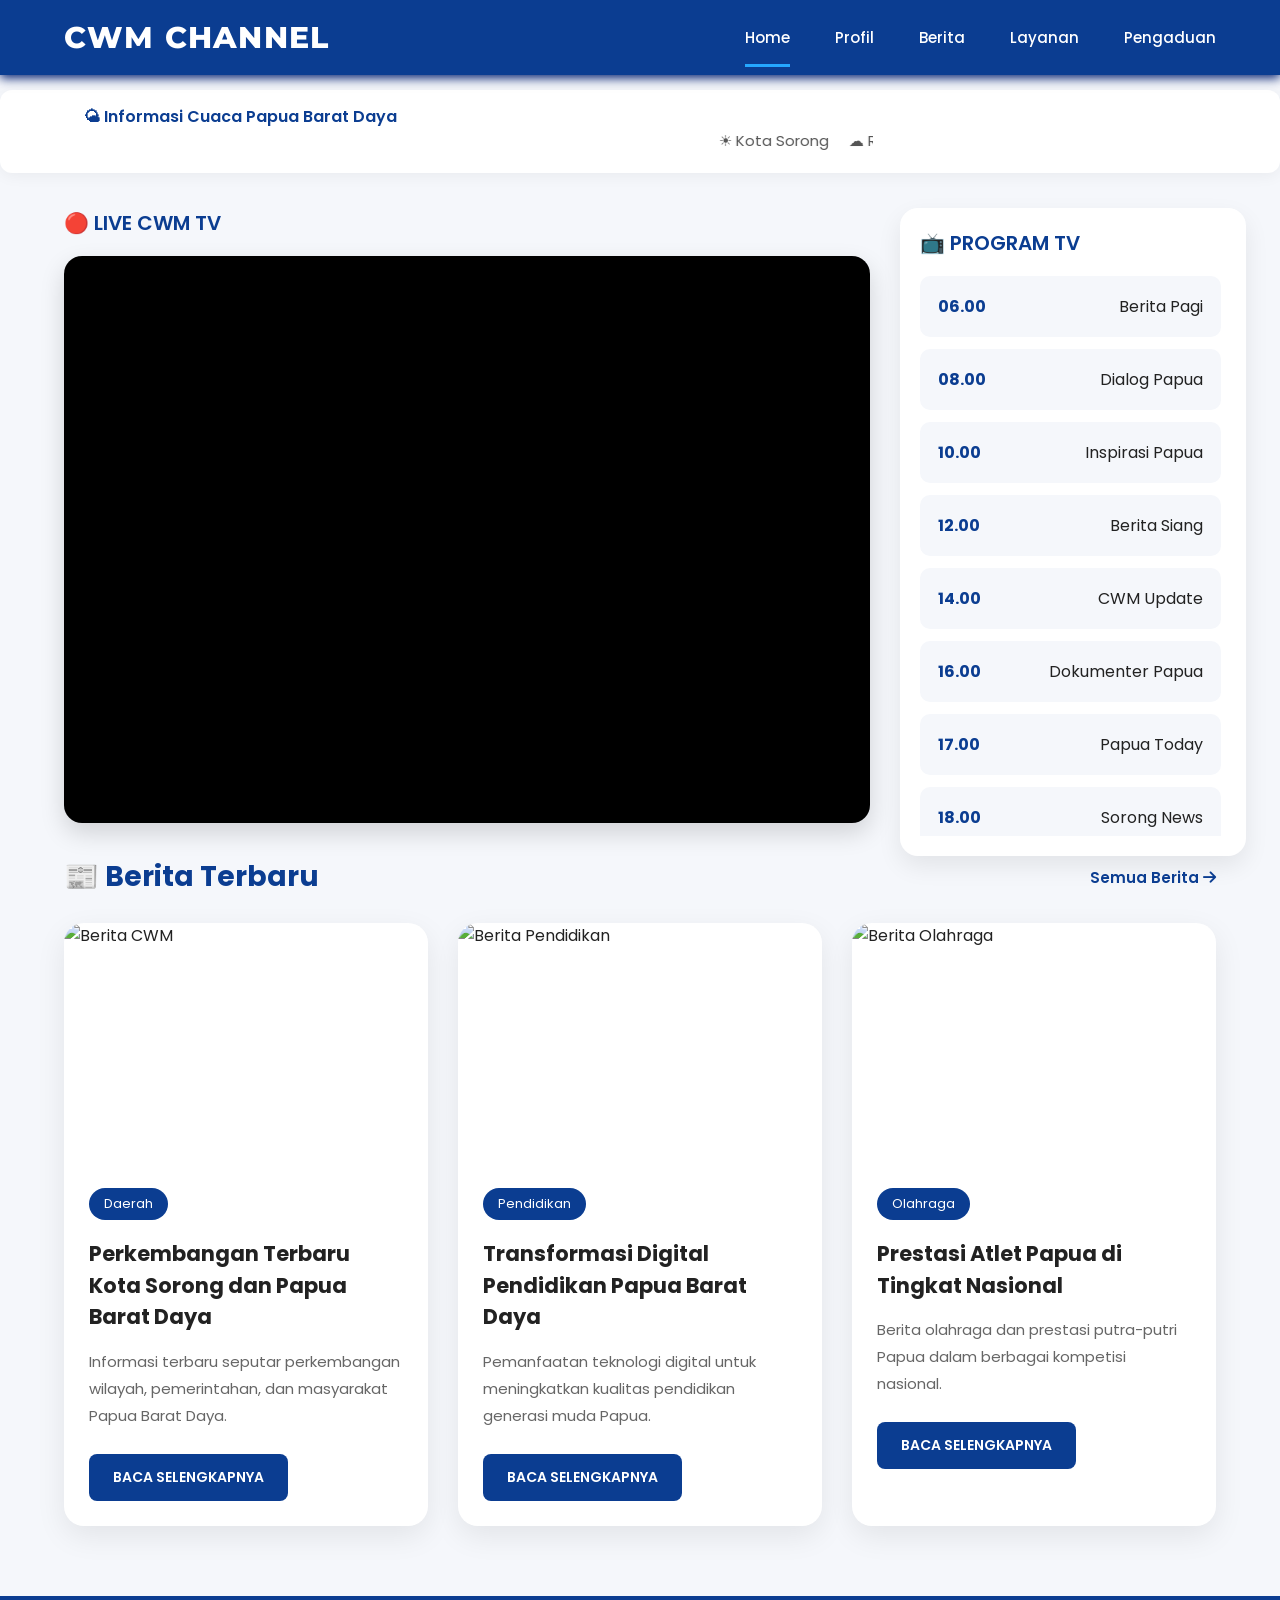
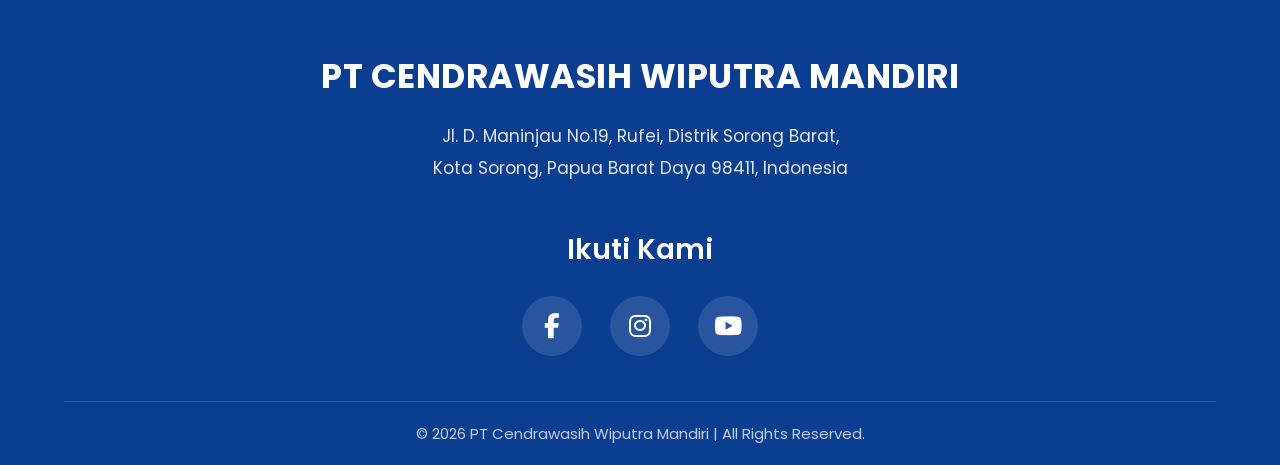
==== index.html @ de93d6a9 "Add files via upload" ====
<!DOCTYPE html>
<html lang="id">

<head>

    <meta charset="UTF-8">

    <meta name="viewport" content="width=device-width, initial-scale=1.0">

    <title>CWM CHANNEL | Portal Berita Papua Barat Daya</title>

    <!-- Google Font -->
    <link href="https://fonts.googleapis.com/css2?family=Poppins:wght@300;400;500;600;700&display=swap" rel="stylesheet">

    <!-- Font Awesome -->
    <link rel="stylesheet"
        href="https://cdnjs.cloudflare.com/ajax/libs/font-awesome/6.7.1/css/all.min.css">

    <!-- CSS -->
    <link rel="stylesheet" href="css/style.css">
    <link rel="preconnect" href="https://fonts.googleapis.com">
<link rel="preconnect" href="https://fonts.gstatic.com" crossorigin>
<link href="https://fonts.googleapis.com/css2?family=Montserrat:wght@500;600;700;800&display=swap" rel="stylesheet">

</head>

<body>
<!-- ================================================= -->
<!-- HEADER -->
<!-- ================================================= -->

<header class="header">
    <div class="container header-container">

        <!-- BRAND -->
        <div class="brand">
            <a href="index.html">
                CWM CHANNEL
            </a>
        </div>

        <!-- NAVBAR -->
        <nav class="navbar">
            <ul>
                <li><a class="active" href="index.html">Home</a></li>
                <li><a href="profil.html">Profil</a></li>
                <li><a href="berita.html">Berita</a></li>
                <li><a href="layanan.html">Layanan</a></li>
                <li><a href="pengaduan.html">Pengaduan</a></li>
            </ul>
        </nav>

    </div>
</header>




<!-- ================================================= -->
<!-- HEADER WEATHER -->
<!-- ================================================= -->

<section class="weather">

    <div class="container weather-container">

        <a href="https://www.bmkg.go.id/cuaca/prakiraan-cuaca/96"
            target="_blank"
            class="weather-link">

            <div class="weather-title">

                🌤 Informasi Cuaca Papua Barat Daya

            </div>

            <marquee
                behavior="scroll"
                direction="left"
                scrollamount="5">

                ☀ Kota Sorong &nbsp;&nbsp;&nbsp;

                ☁ Raja Ampat &nbsp;&nbsp;&nbsp;

                🌧 Maybrat &nbsp;&nbsp;&nbsp;

                🌦 Tambrauw &nbsp;&nbsp;&nbsp;

                🌤 Sorong Selatan &nbsp;&nbsp;&nbsp;

                ☀ Kabupaten Sorong

            </marquee>

        </a>

    </div>

</section>



<!-- ================================================= -->
<!-- LIVE TV + PROGRAM TV -->
<!-- ================================================= -->

<section class="live-program">

    <div class="container live-grid">
        <!-- ================================================= -->
<!-- LIVE TV -->
<!-- ================================================= -->


<div class="live-tv">


    <div class="section-title">

        🔴 LIVE CWM TV

    </div>




    <div class="live-player">


        <iframe

            id="cwmLive"

            src="https://www.youtube.com/embed/rQJoEpzKkNk"

            title="CWM Live TV"

            frameborder="0"

            allow="autoplay; encrypted-media; picture-in-picture"

            allowfullscreen>


        </iframe>


    </div>



</div>







<!-- ================================================= -->
<!-- PROGRAM TV -->
<!-- ================================================= -->


<aside class="program-tv">


    <div class="section-title">

        📺 PROGRAM TV

    </div>





    <div class="program-scroll">



        <div class="program-item">

            <span>
                06.00
            </span>

            Berita Pagi

        </div>



        <div class="program-item">

            <span>
                08.00
            </span>

            Dialog Papua

        </div>




        <div class="program-item">

            <span>
                10.00
            </span>

            Inspirasi Papua

        </div>




        <div class="program-item">

            <span>
                12.00
            </span>

            Berita Siang

        </div>




        <div class="program-item">

            <span>
                14.00
            </span>

            CWM Update

        </div>




        <div class="program-item">

            <span>
                16.00
            </span>

            Dokumenter Papua

        </div>




        <div class="program-item">

            <span>
                17.00
            </span>

            Papua Today

        </div>




        <div class="program-item">

            <span>
                18.00
            </span>

            Sorong News

        </div>




        <div class="program-item">

            <span>
                19.00
            </span>

            Berita Malam

        </div>




        <div class="program-item">

            <span>
                20.00
            </span>

            Talk Show CWM

        </div>




        <div class="program-item">

            <span>
                21.00
            </span>

            Dokumenter Nusantara

        </div>




        <div class="program-item">

            <span>
                22.00
            </span>

            CWM News Update

        </div>



    </div>


</aside>



</div>


</section>
<!-- ================================================= -->
<!-- BERITA TERBARU -->
<!-- ================================================= -->


<section class="latest-news">


    <div class="container">



        <div class="section-header">


            <h2>

                📰 Berita Terbaru

            </h2>



            <a href="berita.html">

                Semua Berita

                <i class="fa-solid fa-arrow-right"></i>

            </a>



        </div>







        <div class="news-grid">





            <!-- BERITA 1 -->

            <article class="news-card">


                <img

                src="assets/news/news1.jpg"

                alt="Berita CWM">


                <div class="news-content">


                    <span class="category">

                        Daerah

                    </span>




                    <h3>

                        Perkembangan Terbaru Kota Sorong dan Papua Barat Daya

                    </h3>




                    <p>

                        Informasi terbaru seputar perkembangan wilayah,
                        pemerintahan, dan masyarakat Papua Barat Daya.

                    </p>




                    <a

                    href="berita-detail.html"

                    class="btn-news">


                        BACA SELENGKAPNYA


                    </a>



                </div>


            </article>







            <!-- BERITA 2 -->


            <article class="news-card">


                <img

                src="assets/news/news2.jpg"

                alt="Berita Pendidikan">



                <div class="news-content">


                    <span class="category">

                        Pendidikan

                    </span>




                    <h3>

                        Transformasi Digital Pendidikan Papua Barat Daya

                    </h3>




                    <p>

                        Pemanfaatan teknologi digital untuk meningkatkan
                        kualitas pendidikan generasi muda Papua.

                    </p>




                    <a

                    href="berita-detail.html"

                    class="btn-news">


                        BACA SELENGKAPNYA


                    </a>



                </div>


            </article>







            <!-- BERITA 3 -->


            <article class="news-card">


                <img

                src="assets/news/news3.jpg"

                alt="Berita Olahraga">



                <div class="news-content">


                    <span class="category">

                        Olahraga

                    </span>




                    <h3>

                        Prestasi Atlet Papua di Tingkat Nasional

                    </h3>




                    <p>

                        Berita olahraga dan prestasi putra-putri Papua
                        dalam berbagai kompetisi nasional.

                    </p>




                    <a

                    href="berita-detail.html"

                    class="btn-news">


                        BACA SELENGKAPNYA


                    </a>



                </div>


            </article>






        </div>



    </div>



</section>


</section>
<!-- ================================================= -->
<!-- FOOTER -->
<!-- ================================================= -->


<footer class="footer">


    <div class="container">



        <div class="footer-content">



            <!-- Nama Perusahaan -->


            <h3 class="footer-company">

                PT CENDRAWASIH WIPUTRA MANDIRI

            </h3>





            <!-- Alamat -->


            <p class="footer-address">


                Jl. D. Maninjau No.19, Rufei, Distrik Sorong Barat,

                <br>

                Kota Sorong, Papua Barat Daya 98411, Indonesia


            </p>







            <!-- Social Media -->


            <div class="footer-social">


                <h4>

                    Ikuti Kami

                </h4>





                <div class="social-icons">





                    <!-- Facebook -->


                    <a 

                    href="https://www.facebook.com/cwm.channel"

                    target="_blank"

                    aria-label="Facebook">


                        <i class="fab fa-facebook-f"></i>


                    </a>







                    <!-- Instagram -->


                    <a

                    href="https://www.instagram.com/cwmchannel"

                    target="_blank"

                    aria-label="Instagram">


                        <i class="fab fa-instagram"></i>


                    </a>








                    <!-- YouTube -->


                    <a

                    href="https://www.youtube.com/results?search_query=cwm+channel"

                    target="_blank"

                    aria-label="YouTube">


                        <i class="fab fa-youtube"></i>


                    </a>





                </div>



            </div>




        </div>







        <!-- Copyright -->


        <div class="footer-bottom">


            © 2026 PT Cendrawasih Wiputra Mandiri | All Rights Reserved.


        </div>





    </div>



</footer>








<!-- ================================================= -->
<!-- JAVASCRIPT -->
<!-- ================================================= -->


<script src="js/script.js"></script>


<script src="js/weather.js"></script>


<script src="js/bmkg.js"></script>


<script src="js/live.js"></script>



</body>


</html>
---- css/style.css ----
/*=========================================================
CWM NEWS PORTAL
style.css
BAGIAN 1
Header + Navbar + Weather + BMKG + Live TV
=========================================================*/

/*========================
RESET
=========================*/

*{
    margin:0;
    padding:0;
    box-sizing:border-box;
}

html{
    scroll-behavior:smooth;
}

body{

    font-family:'Poppins',sans-serif;
    background:#f5f7fb;
    color:#222;
    overflow-x:hidden;

}

img{

    max-width:100%;
    display:block;

}

a{

    text-decoration:none;
    color:inherit;

}

ul{

    list-style:none;

}

.container{

    width:90%;
    max-width:1400px;
    margin:auto;

}

/*========================
HEADER
=========================*/
/* ==========================
   HEADER
========================== */

.header{
    width:100%;
    background:#0b3d91;      /* Samakan dengan warna navbar */
    position:sticky;
    top:0;
    z-index:1000;
    box-shadow:0 3px 10px rgb(4, 31, 112);
}

.header-container{
    display:flex;
    justify-content:space-between;
    align-items:center;
    height:75px;
}

/* ==========================
   BRAND
========================== */

.brand a{
    font-family:'Montserrat', sans-serif;
    font-size:30px;
    font-weight:800;
    color:#ffffff;
    text-decoration:none;
    letter-spacing:1.2px;
    text-transform:uppercase;
    transition:.3s ease;
}

.brand a:hover{
    color:#FFD54F;
}


/*========================
LOGO
=========================*/

.logo img{

    width:170px;
    transition:.3s;

}

.logo img:hover{

    transform:scale(1.04);

}
/*=================================================
HEADER WEATHER
=================================================*/


.header-container{

    display:flex;

    align-items:center;

    justify-content:space-between;

    gap:40px;

}





.header-weather{


    display:flex;


    align-items:center;


    gap:15px;


    background:


    linear-gradient(

    135deg,

    #eaf4ff,

    #ffffff

    );


    padding:

    12px 25px;


    border-radius:20px;


    border:

    1px solid #dbeafe;


    box-shadow:


    0 8px 20px rgba(0,102,204,.08);


    transition:.3s;


}




.header-weather:hover{


    transform:


    translateY(-5px);


    box-shadow:


    0 15px 30px rgba(0,102,204,.15);


}





.weather-icon{


    font-size:40px;


    animation:


    floatingWeather 3s infinite;


}





.weather-info h4{


    margin:0;


    color:#003566;


    font-size:16px;


}





.weather-info p{


    margin:5px 0 0;


    color:#64748b;


    font-size:14px;


}



.weather-info span{


    font-weight:700;


    color:#0066cc;


    margin:0 8px;


}





@keyframes floatingWeather{


    0%,100%{

        transform:translateY(0);

    }


    50%{

        transform:translateY(-8px);

    }

}


/*========================
SEARCH RESULT
=========================*/

.search-result{

    position:absolute;

    width:100%;

    top:60px;

    left:0;

    background:#fff;

    border-radius:15px;

    overflow:hidden;

    display:none;

    box-shadow:0 15px 35px rgba(0,0,0,.15);

}

.search-item{

    padding:15px 20px;

    cursor:pointer;

    transition:.25s;

    display:flex;

    align-items:center;

    gap:15px;

    font-size:15px;

}

.search-item:hover{

    background:#f0f6ff;

    color:#0d6efd;

}

.search-item i{

    position:static;

}

/*========================
NAVBAR
=========================*/

.navbar{

    background:#0b3d91;

}

.navbar ul{

    display:flex;

    justify-content:center;

    align-items:center;

    gap:45px;

}

.navbar li{

    position:relative;

}

.navbar a{

    display:block;

    color:#fff;

    padding:18px 0;

    font-size:15px;

    font-weight:500;

    transition:.3s;

}

.navbar a::after{

    content:"";

    position:absolute;

    width:0;

    left:0;

    bottom:0;

    height:3px;

    background:#25a8ff;

    transition:.35s;

}

.navbar a:hover::after{

    width:100%;

}

.navbar a:hover{

    color:#fff;

}

.active::after{

    width:100% !important;

}

/*========================
INFO CUACA
=========================*/

.weather{

    background:#ffffff;

    margin-top:15px;

    border-radius:12px;

    box-shadow:0 3px 15px rgba(0,0,0,.05);

}

.weather-container{

    display:flex;

    align-items:center;

    gap:20px;

    padding:14px 20px;

}

.weather-title{

    font-weight:600;

    color:#0b3d91;

    white-space:nowrap;

}

.weather marquee{

    font-size:15px;

    color:#555;

}

/*========================
BMKG
=========================*/

.bmkg{

    margin-top:18px;

}

.bmkg-box{

    padding:18px 22px;

    border-radius:12px;

    color:#fff;

    display:flex;

    align-items:center;

    gap:15px;

    font-size:15px;

    box-shadow:0 5px 20px rgba(0,0,0,.08);

}

.bmkg-box.warning{

    background:#d62d20;

}

.bmkg-box.success{

    background:#0b9444;

}

.bmkg-box span{

    margin-left:auto;

    font-weight:600;

}

.bmkg-box small{

    background:rgba(255,255,255,.2);

    padding:5px 12px;

    border-radius:30px;

}

/*========================
LIVE TV
=========================*/

.live-program{

    margin-top:35px;

}

.live-grid{

    display:grid;

    grid-template-columns:70% 30%;

    gap:30px;

}

/*========================
SECTION TITLE
=========================*/

.section-title{

    font-size:20px;

    font-weight:600;

    margin-bottom:18px;

    color:#0b3d91;

}

/*========================
LIVE PLAYER
=========================*/

.live-player{

    background:#000;

    border-radius:18px;

    overflow:hidden;

    box-shadow:0 10px 25px rgba(0,0,0,.15);

}

.live-player iframe{

    width:100%;

    height:560px;

    border:none;

}

/*========================
PROGRAM TV
=========================*/

.program-tv{

    background:#ffffff;

    border-radius:18px;

    padding:20px;

    box-shadow:0 10px 25px rgba(0,0,0,.08);

    overflow:hidden;

}

.program-scroll{

    height:560px;

    overflow-y:auto;

    padding-right:5px;

}

.program-scroll::-webkit-scrollbar{

    width:8px;

}

.program-scroll::-webkit-scrollbar-thumb{

    background:#0b3d91;

    border-radius:30px;

}

.program-item{

    display:flex;

    justify-content:space-between;

    align-items:center;

    padding:18px;

    border-radius:10px;

    margin-bottom:12px;

    background:#f5f7fb;

    transition:.3s;

    cursor:pointer;

}

.program-item:hover{

    background:#0b3d91;

    color:#fff;

    transform:translateX(5px);

}

.program-item span{

    color:#0b3d91;

    font-weight:700;

}

.program-item:hover span{

    color:#fff;

}
/*=========================================================
CWM NEWS PORTAL
style.css
BAGIAN 2
Trend Global + Berita + Footer + Responsive
=========================================================*/


/*=================================================
SECTION HEADER
=================================================*/

.section-header{

    display:flex;
    justify-content:space-between;
    align-items:center;
    margin-bottom:25px;

}

.section-header h2{

    font-size:28px;
    color:#0b3d91;
    font-weight:700;

}

.section-header a{

    color:#0b3d91;
    font-size:15px;
    font-weight:600;
    transition:.3s;

}

.section-header a:hover{

    color:#1d7dff;

}


/*=================================================
TREND GLOBAL
=================================================*/

.trend-global{

    margin-top:60px;
    margin-bottom:60px;

}

.trend-card{

    background:#ffffff;
    border-radius:20px;
    padding:30px;
    box-shadow:0 10px 30px rgba(0,0,0,.08);

}

.trend-top{

    margin-bottom:30px;

}

.trend-title{

    display:flex;
    align-items:center;
    gap:20px;

}

.trend-title img{

    width:70px;
    height:70px;
    object-fit:contain;

}

.trend-title h3{

    font-size:24px;
    color:#0b3d91;
    margin-bottom:5px;

}

.trend-title span{

    color:#777;
    font-size:14px;

}

.trend-grid{

    display:grid;
    grid-template-columns:repeat(5,1fr);
    gap:20px;

}

.trend-item{

    background:#f7f9fc;
    border-radius:15px;
    text-align:center;
    padding:30px 15px;
    transition:.35s;

}

.trend-item:hover{

    background:#0b3d91;
    color:#ffffff;
    transform:translateY(-8px);

}

.trend-item i{

    font-size:32px;
    margin-bottom:15px;
    display:block;

}

.trend-item span{

    font-size:15px;
    font-weight:600;

}


/*=================================================
BERITA TERBARU
=================================================*/

.latest-news{

    margin-bottom:70px;

}

.news-grid{

    display:grid;
    grid-template-columns:repeat(3,1fr);
    gap:30px;

}

.news-card{

    background:#ffffff;
    border-radius:20px;
    overflow:hidden;
    box-shadow:0 10px 30px rgba(0,0,0,.08);
    transition:.35s;

}

.news-card:hover{

    transform:translateY(-8px);

    box-shadow:0 18px 40px rgba(0,0,0,.15);

}

.news-card img{

    width:100%;
    height:240px;
    object-fit:cover;

}

.news-content{

    padding:25px;

}

.category{

    display:inline-block;

    background:#0b3d91;

    color:#fff;

    padding:6px 15px;

    border-radius:30px;

    font-size:13px;

    margin-bottom:18px;

}

.news-content h3{

    font-size:21px;

    line-height:1.5;

    margin-bottom:15px;

    color:#222;

}

.news-content p{

    color:#666;

    line-height:1.8;

    font-size:15px;

    margin-bottom:25px;

}

.btn-news{

    display:inline-block;

    background:#0b3d91;

    color:#fff;

    padding:13px 24px;

    border-radius:8px;

    font-size:14px;

    font-weight:600;

    transition:.3s;

}

.btn-news:hover{

    background:#1d7dff;

}


/*=================================================
FOOTER
=================================================*/

.footer{

    background:#0b3d91;
    color:#ffffff;
    padding:55px 0 20px;

}

.footer-content{

    display:flex;
    flex-direction:column;
    align-items:center;
    justify-content:center;
    text-align:center;

}

.footer-company{

    font-size:34px;
    font-weight:700;
    letter-spacing:.5px;
    margin-bottom:18px;
    text-transform:uppercase;

}

.footer-address{

    font-size:17px;
    line-height:1.9;
    color:rgba(255,255,255,.88);
    margin-bottom:45px;
    max-width:700px;

}

.footer-social h4{

    font-size:28px;
    font-weight:600;
    margin-bottom:25px;

}

.social-icons{

    display:flex;
    justify-content:center;
    align-items:center;
    gap:28px;

}

.social-icons a{

    width:60px;
    height:60px;

    display:flex;
    align-items:center;
    justify-content:center;

    border-radius:50%;

    background:rgba(255,255,255,.12);

    color:#ffffff;

    font-size:25px;

    transition:.35s ease;

}

/* Hover Facebook */

.social-icons a:nth-child(1):hover{

    background:#1877F2;
    transform:translateY(-6px) scale(1.08);
    box-shadow:0 10px 25px rgba(24,119,242,.45);

}

/* Hover Instagram */

.social-icons a:nth-child(2):hover{

    background:linear-gradient(
        135deg,
        #f58529,
        #dd2a7b,
        #8134af,
        #515bd4
    );

    transform:translateY(-6px) scale(1.08);

    box-shadow:0 10px 25px rgba(221,42,123,.45);

}

/* Hover Youtube */

.social-icons a:nth-child(3):hover{

    background:#FF0000;

    transform:translateY(-6px) scale(1.08);

    box-shadow:0 10px 25px rgba(255,0,0,.45);

}

.footer-bottom{

    margin-top:45px;

    padding-top:20px;

    border-top:1px solid rgba(255,255,255,.15);

    text-align:center;

    color:rgba(255,255,255,.75);

    font-size:15px;

}


/*=================================================
ANIMATION
=================================================*/

@keyframes fadeUp{

    from{

        opacity:0;
        transform:translateY(30px);

    }

    to{

        opacity:1;
        transform:translateY(0);

    }

}

.news-card,
.trend-card,
.live-tv,
.program-tv{

    animation:fadeUp .7s ease;

}


/*=================================================
RESPONSIVE
=================================================*/

@media(max-width:1200px){

.trend-grid{

grid-template-columns:repeat(3,1fr);

}

.news-grid{

grid-template-columns:repeat(2,1fr);

}

.live-grid{

grid-template-columns:1fr;

}

.program-scroll{

height:350px;

}

.live-player iframe{

height:450px;

}

}


@media(max-width:992px){

.header-container{

flex-direction:column;

gap:20px;

}

.search-box{

width:100%;

}

.navbar ul{

flex-wrap:wrap;

gap:25px;

}

.weather-container{

flex-direction:column;

align-items:flex-start;

}

.section-header{

flex-direction:column;

align-items:flex-start;

gap:10px;

}

}


@media(max-width:768px){

.news-grid{

grid-template-columns:1fr;

}

.trend-grid{

grid-template-columns:repeat(2,1fr);

}

.live-player iframe{

height:320px;

}

.program-scroll{

height:280px;

}

.section-header h2{

font-size:24px;

}

.section-title{

font-size:22px;

}
/* ===========================
   FOOTER RESPONSIVE
=========================== */

.footer-company{
    font-size:26px;
}

.footer-address{
    font-size:15px;
    line-height:1.8;
}

.footer-social h4{
    font-size:24px;
}

.social-icons{
    gap:18px;
}

.social-icons a{
    width:52px;
    height:52px;
    font-size:22px;
}


.footer-content{

flex-direction:column;

}

}


@media(max-width:576px){

.container{

width:95%;

}

.logo img{

width:140px;

}

.search-box input{

height:48px;

font-size:14px;

}

.navbar ul{

gap:15px;

}

.navbar a{

font-size:14px;

}

.trend-grid{

grid-template-columns:1fr;

}

.trend-title{

flex-direction:column;

text-align:center;

}

.trend-title img{

width:60px;

}

.news-card img{

height:200px;
/* ==========================
   FOOTER RESPONSIVE
========================== */

.footer{

padding:45px 0 18px;
text-align:center;

}

.footer-company{

font-size:22px;
line-height:1.5;

}

.footer-address{

font-size:14px;
line-height:1.8;
max-width:95%;
margin-bottom:35px;

}

.footer-social h4{

font-size:22px;

}

.social-icons{

gap:15px;

}

.social-icons a{

width:48px;
height:48px;
font-size:20px;

}

.footer-bottom{

font-size:13px;

}


}

.footer{

text-align:center;

}
.market-link{

display:block;

text-decoration:none;

color:inherit;

}


}
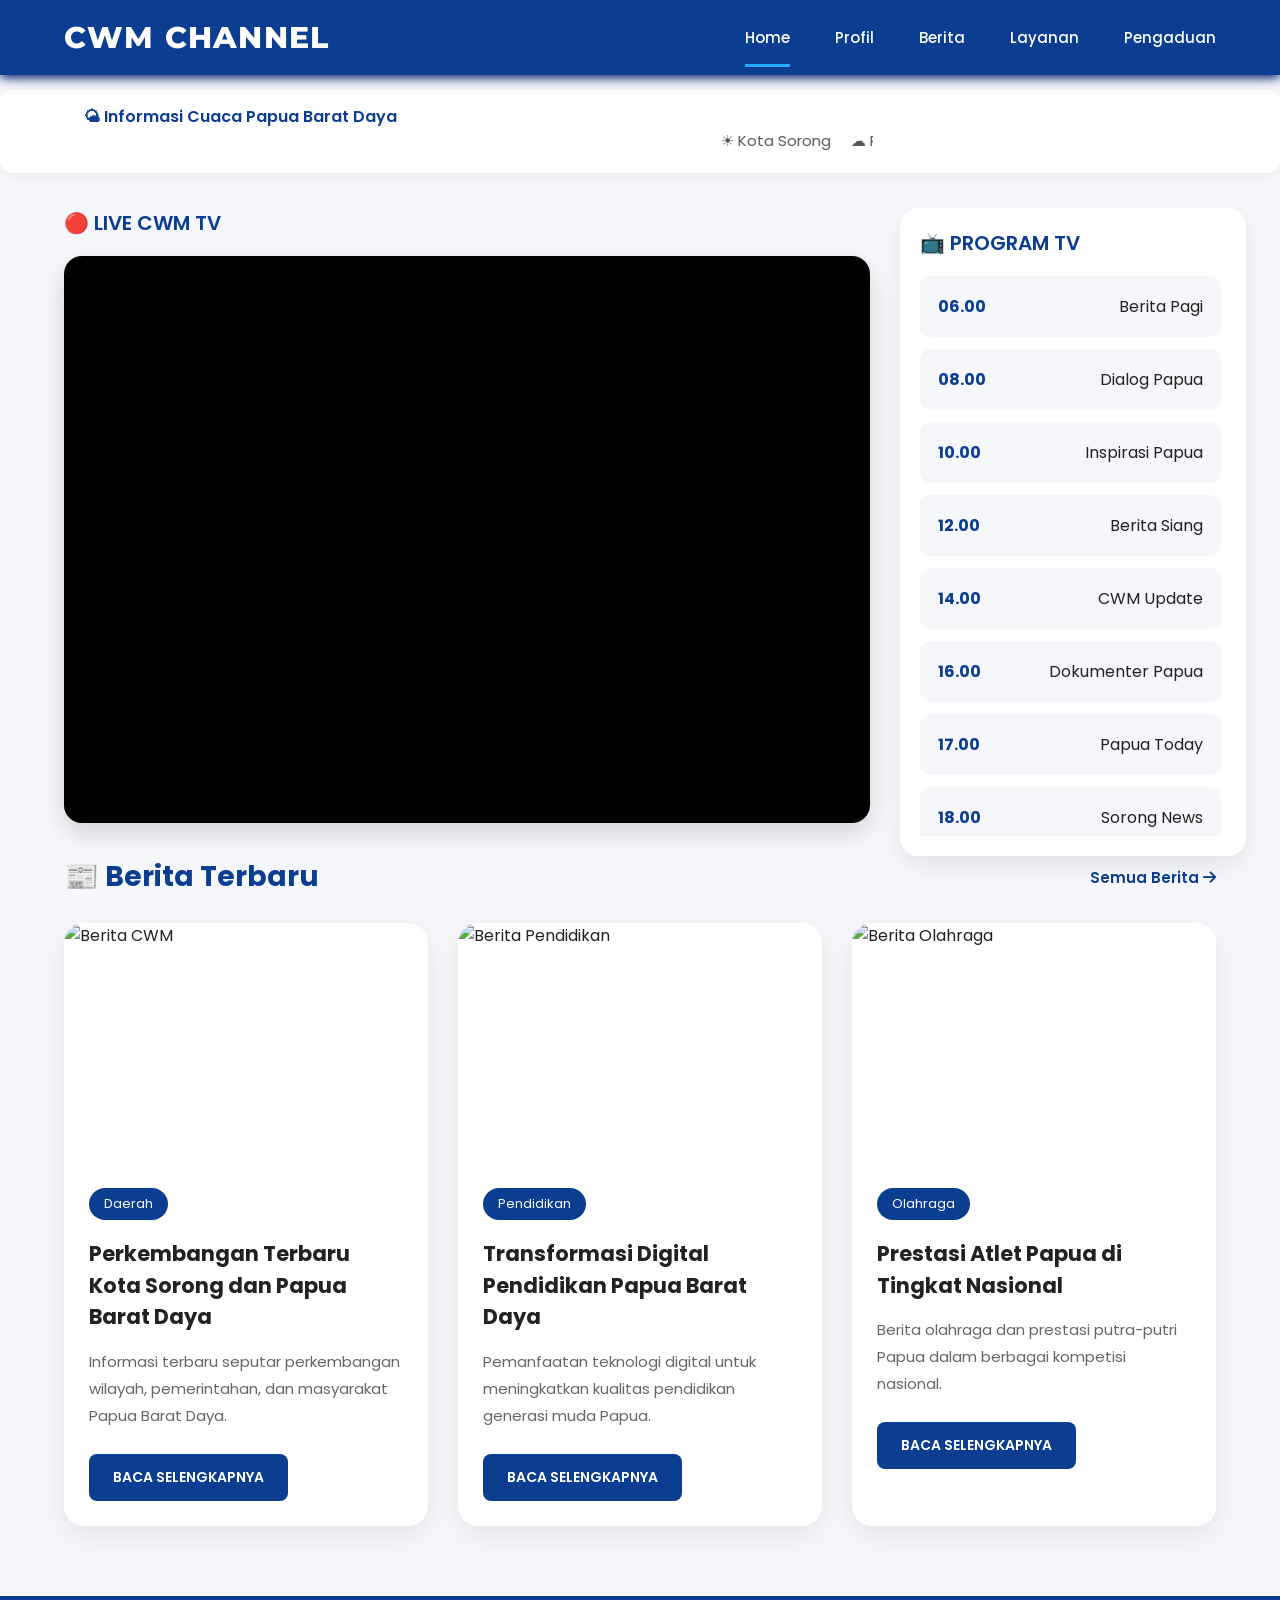
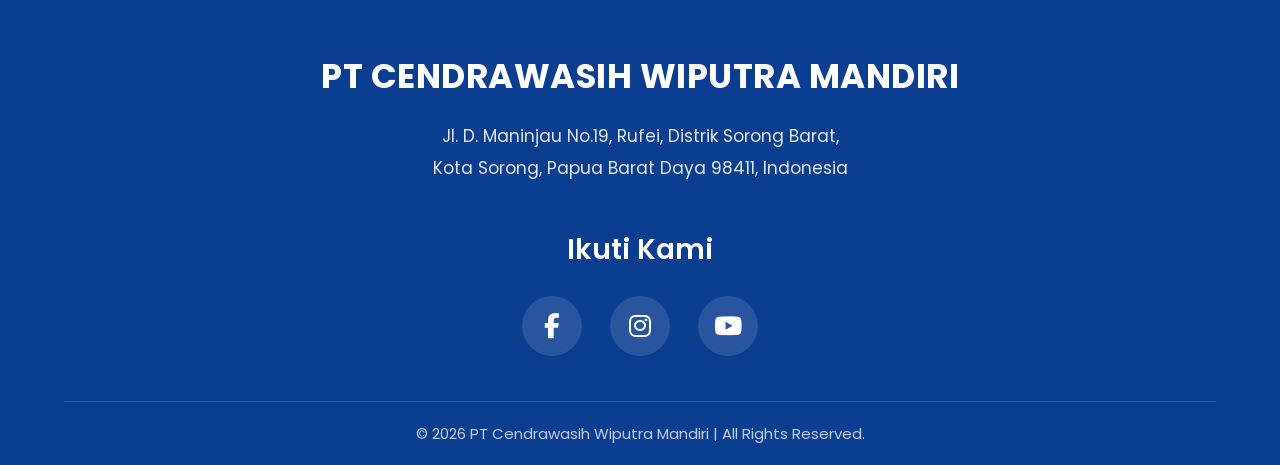
==== commit ee6fafa0: "Update index.html" ====
--- a/index.html
+++ b/index.html
@@ -399,7 +399,7 @@
 
                 <img
 
-                src="assets/news/news1.jpg"
+               src="jpg/news1.jpg"
 
                 alt="Berita CWM">
 
@@ -468,7 +468,7 @@
 
                 <img
 
-                src="assets/news/news2.jpg"
+                src="jpg/news2.jpg"
 
                 alt="Berita Pendidikan">
 
@@ -538,7 +538,7 @@
 
                 <img
 
-                src="assets/news/news3.jpg"
+                src="jpg/news3.jpg"
 
                 alt="Berita Olahraga">
 
@@ -817,4 +817,4 @@
 </body>
 
 
-</html>+</html>
--- a/css/style.css
+++ b/css/style.css
@@ -1171,6 +1171,10 @@
 
 flex-direction:column;
 
+height:auto;
+
+padding:16px 0;
+
 gap:20px;
 
 }
@@ -1211,6 +1215,14 @@
 
 
 @media(max-width:768px){
+
+.header-container{
+
+height:auto;
+
+padding:14px 0;
+
+}
 
 .news-grid{
 
@@ -1292,6 +1304,14 @@
 
 }
 
+.header-container{
+
+height:auto;
+
+padding:12px 0;
+
+}
+
 .logo img{
 
 width:140px;
@@ -1341,6 +1361,9 @@
 .news-card img{
 
 height:200px;
+
+}
+
 /* ==========================
    FOOTER RESPONSIVE
 ========================== */
@@ -1394,14 +1417,6 @@
 
 }
 
-
-}
-
-.footer{
-
-text-align:center;
-
-}
 .market-link{
 
 display:block;
@@ -1412,5 +1427,4 @@
 
 }
 
-
-}+}
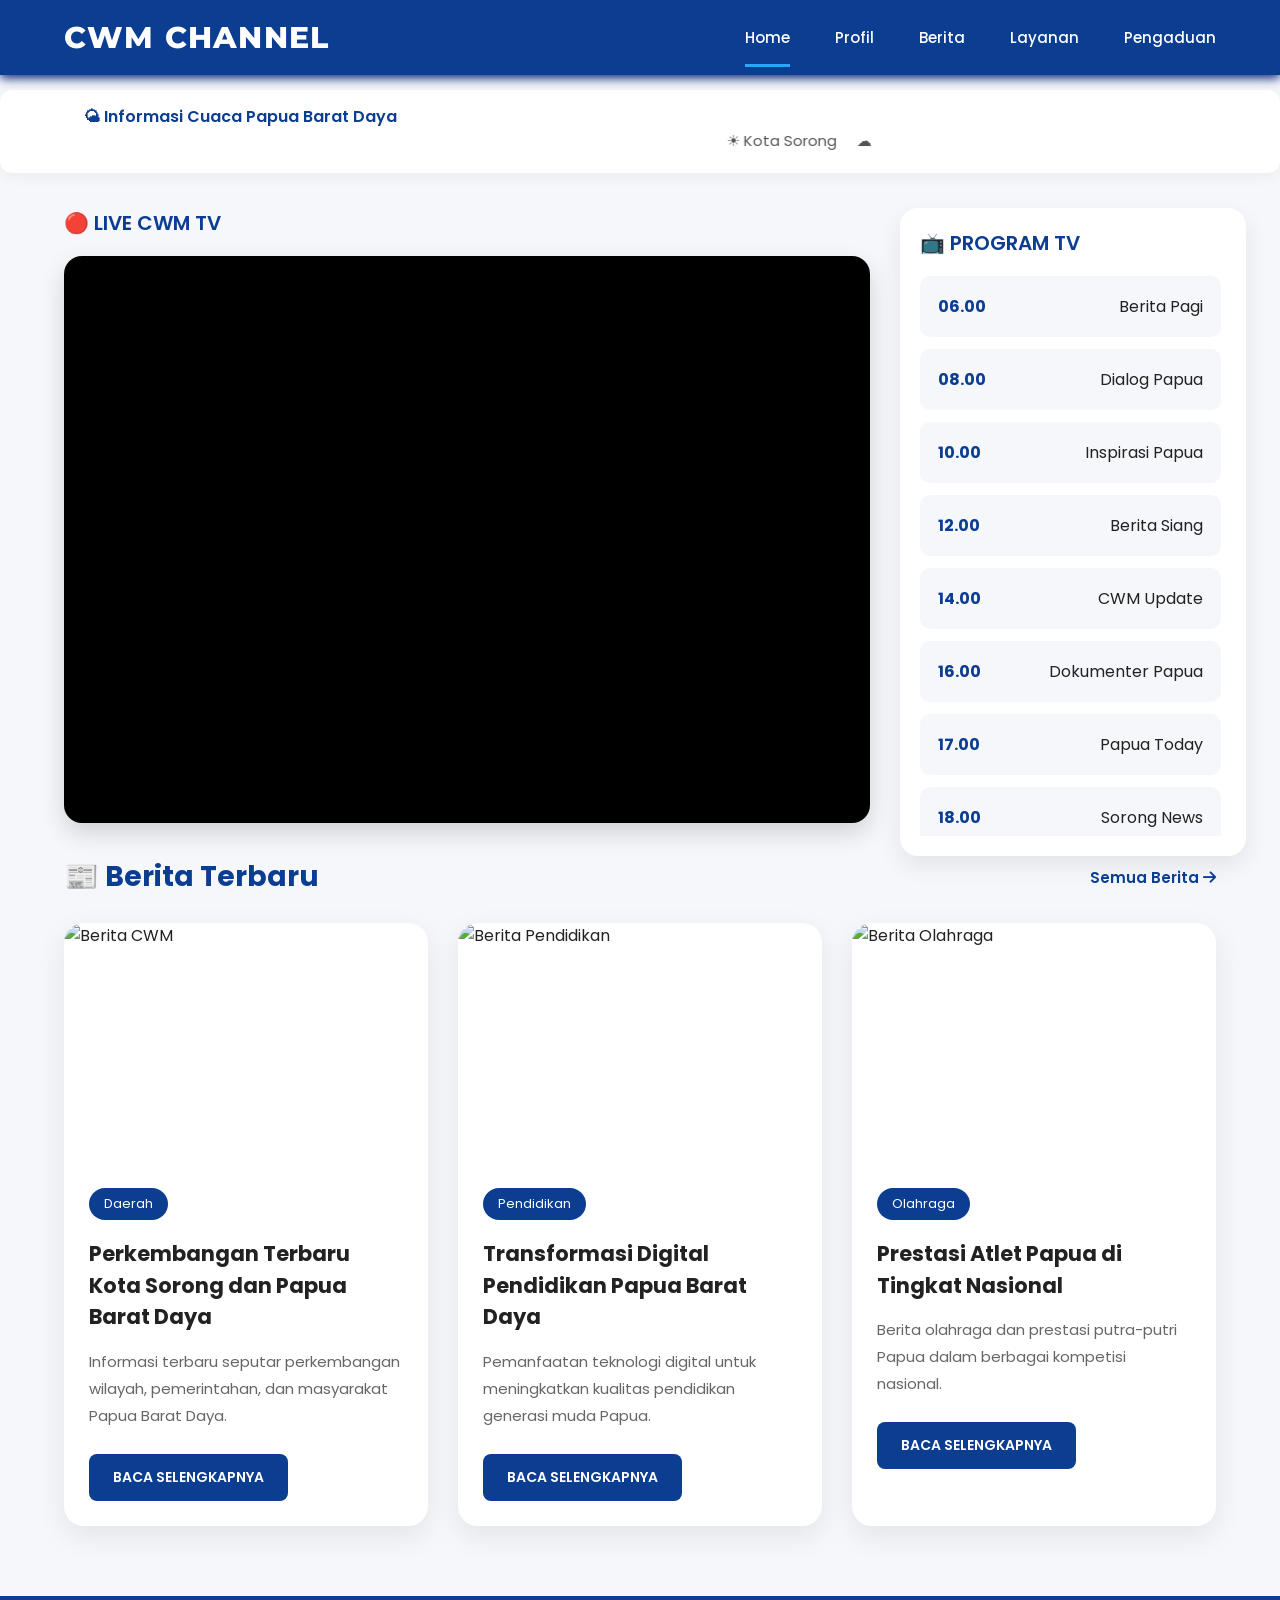
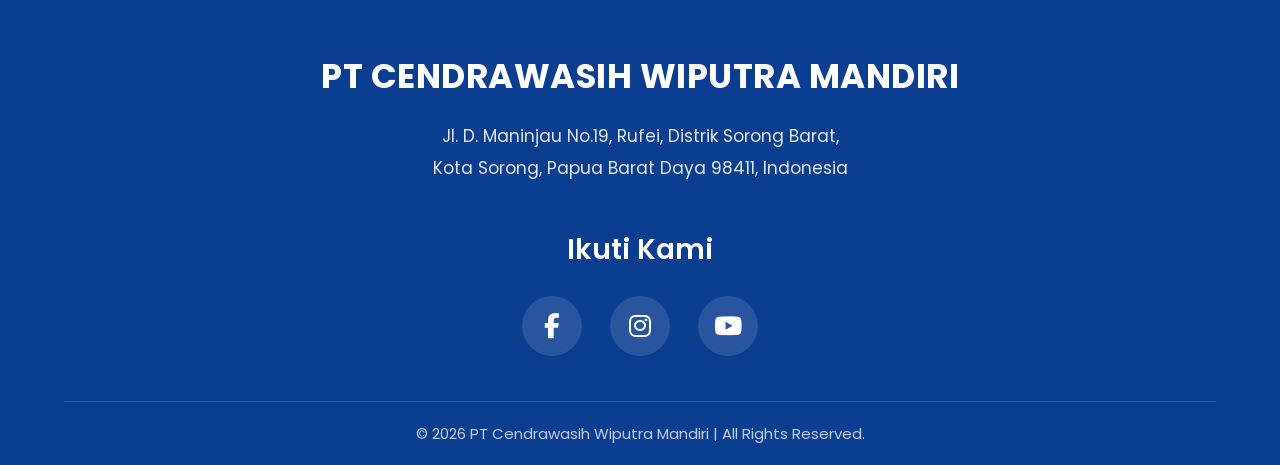
==== commit eef825ca: "Update index.html" ====
--- a/index.html
+++ b/index.html
@@ -21,6 +21,54 @@
     <link rel="preconnect" href="https://fonts.googleapis.com">
 <link rel="preconnect" href="https://fonts.gstatic.com" crossorigin>
 <link href="https://fonts.googleapis.com/css2?family=Montserrat:wght@500;600;700;800&display=swap" rel="stylesheet">
+
+<!-- CSS tambahan untuk tampilan berita lengkap (tidak mengubah css/style.css) -->
+<style>
+    .news-full{
+        display: none;
+        background: #ffffff;
+        border-radius: 20px;
+        padding: 35px;
+        box-shadow: 0 10px 30px rgba(0,0,0,.08);
+        max-width: 780px;
+        margin: 0 auto;
+    }
+    .news-full img{
+        width: 100%;
+        max-height: 380px;
+        object-fit: cover;
+        border-radius: 14px;
+        margin: 20px 0 25px;
+    }
+    .news-full h2{
+        font-family: 'Montserrat', sans-serif;
+        font-weight: 700;
+        font-size: 28px;
+        line-height: 1.35;
+        color: #222;
+        margin: 14px 0 10px;
+    }
+    .news-full-meta{
+        font-size: 14px;
+        color: #777;
+        margin-bottom: 10px;
+    }
+    .news-full p{
+        color: #555;
+        line-height: 1.9;
+        font-size: 16px;
+        margin-bottom: 20px;
+    }
+    .detail-back{
+        display: inline-flex;
+        font-size: 14px;
+        font-weight: 600;
+        color: #0b3d91;
+        margin-bottom: 15px;
+        transition: .3s;
+    }
+    .detail-back:hover{ color: #1d7dff; }
+</style>
 
 </head>
 
@@ -386,7 +434,7 @@
 
 
 
-        <div class="news-grid">
+        <div class="news-grid" id="newsGrid">
 
 
 
@@ -399,7 +447,7 @@
 
                 <img
 
-               src="jpg/news1.jpg"
+                src="jpg/new3.jpg"      
 
                 alt="Berita CWM">
 
@@ -437,9 +485,11 @@
 
                     <a
 
-                    href="berita-detail.html"
-
-                    class="btn-news">
+                    href="#"
+
+                    class="btn-news"
+
+                    data-baca="1">
 
 
                         BACA SELENGKAPNYA
@@ -507,9 +557,11 @@
 
                     <a
 
-                    href="berita-detail.html"
-
-                    class="btn-news">
+                    href="#"
+
+                    class="btn-news"
+
+                    data-baca="2">
 
 
                         BACA SELENGKAPNYA
@@ -538,7 +590,7 @@
 
                 <img
 
-                src="jpg/news3.jpg"
+                src="jpg/staf-cwm.jpg"
 
                 alt="Berita Olahraga">
 
@@ -577,9 +629,11 @@
 
                     <a
 
-                    href="berita-detail.html"
-
-                    class="btn-news">
+                    href="#"
+
+                    class="btn-news"
+
+                    data-baca="3">
 
 
                         BACA SELENGKAPNYA
@@ -603,6 +657,48 @@
 
 
 
+        <!-- ================================================= -->
+        <!-- ISI BERITA LENGKAP (tersembunyi, muncul saat "BACA SELENGKAPNYA" diklik) -->
+        <!-- ================================================= -->
+
+        <div class="news-full" id="berita-1">
+            <a href="#" class="detail-back" data-tutup>&larr; Kembali ke Daftar Berita</a>
+            <span class="category">Daerah</span>
+            <h2>Perkembangan Terbaru Kota Sorong dan Papua Barat Daya</h2>
+            <div class="news-full-meta">Redaksi CWM &middot; 13 Juli 2026</div>
+            <img src="jpg/new3.jpg" alt="Berita CWM">
+            <p>Kota Sorong dan wilayah sekitarnya di Papua Barat Daya terus menunjukkan perkembangan di berbagai sektor, mulai dari infrastruktur, pelayanan publik, hingga pemberdayaan masyarakat lokal.</p>
+            <p>Pemerintah daerah dilaporkan tengah mempercepat sejumlah proyek pembangunan fasilitas umum yang ditujukan untuk mendukung aktivitas ekonomi warga, termasuk perbaikan akses jalan antar distrik.</p>
+            <p>Selain pembangunan fisik, sejumlah program pemberdayaan masyarakat adat juga terus digalakkan, dengan melibatkan tokoh-tokoh lokal dalam proses perencanaan agar pembangunan tetap selaras dengan kearifan setempat.</p>
+            <p>CWM Channel akan terus memantau dan melaporkan perkembangan terbaru seputar Papua Barat Daya melalui program Berita Pagi, Berita Siang, dan Berita Malam.</p>
+        </div>
+
+        <div class="news-full" id="berita-2">
+            <a href="#" class="detail-back" data-tutup>&larr; Kembali ke Daftar Berita</a>
+            <span class="category">Pendidikan</span>
+            <h2>Transformasi Digital Pendidikan Papua Barat Daya</h2>
+            <div class="news-full-meta">Redaksi CWM &middot; 13 Juli 2026</div>
+            <img src="jpg/news2.jpg" alt="Berita Pendidikan">
+            <p>Sejumlah sekolah di Papua Barat Daya mulai mengadopsi perangkat dan metode pembelajaran digital sebagai bagian dari upaya meningkatkan kualitas pendidikan di wilayah tersebut.</p>
+            <p>Program ini melibatkan pelatihan bagi tenaga pengajar agar lebih terbiasa menggunakan perangkat digital dalam proses belajar mengajar, termasuk pemanfaatan materi pembelajaran interaktif berbasis video dan aplikasi.</p>
+            <p>Tantangan utama yang masih dihadapi adalah keterbatasan akses internet di sejumlah distrik terpencil, sehingga pemerataan program ini masih memerlukan dukungan infrastruktur telekomunikasi yang lebih luas.</p>
+            <p>Dinas pendidikan setempat menyatakan optimismenya bahwa transformasi digital ini akan membuka lebih banyak peluang belajar bagi generasi muda Papua di masa depan.</p>
+        </div>
+
+        <div class="news-full" id="berita-3">
+            <a href="#" class="detail-back" data-tutup>&larr; Kembali ke Daftar Berita</a>
+            <span class="category">Olahraga</span>
+            <h2>Prestasi Atlet Papua di Tingkat Nasional</h2>
+            <div class="news-full-meta">Redaksi CWM &middot; 13 Juli 2026</div>
+            <img src="jpg/staf-cwm.jpg" alt="Berita Olahraga">
+            <p>Atlet-atlet asal Papua kembali menorehkan prestasi membanggakan di berbagai ajang olahraga tingkat nasional, mengukuhkan reputasi Papua sebagai salah satu lumbung talenta olahraga Indonesia.</p>
+            <p>Sejumlah cabang olahraga seperti atletik, sepak bola, dan angkat besi menjadi andalan para atlet muda Papua Barat Daya dalam meraih medali di kompetisi antar provinsi.</p>
+            <p>Pembinaan usia dini melalui sekolah-sekolah olahraga di Kota Sorong disebut menjadi salah satu faktor pendorong lahirnya bibit-bibit atlet berbakat dari wilayah ini.</p>
+            <p>CWM Channel berkomitmen untuk terus mendukung dan meliput perjalanan para atlet Papua menuju panggung kompetisi yang lebih besar.</p>
+        </div>
+
+
+
     </div>
 
 
@@ -812,6 +908,28 @@
 
 <script src="js/live.js"></script>
 
+<!-- JavaScript untuk buka/tutup berita lengkap di halaman yang sama -->
+<script>
+    document.querySelectorAll('[data-baca]').forEach(function (btn) {
+        btn.addEventListener('click', function (e) {
+            e.preventDefault();
+            var id = this.getAttribute('data-baca');
+            document.getElementById('newsGrid').style.display = 'none';
+            document.getElementById('berita-' + id).style.display = 'block';
+            window.scrollTo({ top: document.querySelector('.latest-news').offsetTop - 90, behavior: 'smooth' });
+        });
+    });
+
+    document.querySelectorAll('[data-tutup]').forEach(function (btn) {
+        btn.addEventListener('click', function (e) {
+            e.preventDefault();
+            document.querySelectorAll('.news-full').forEach(function (el) {
+                el.style.display = 'none';
+            });
+            document.getElementById('newsGrid').style.display = 'grid';
+        });
+    });
+</script>
 
 
 </body>
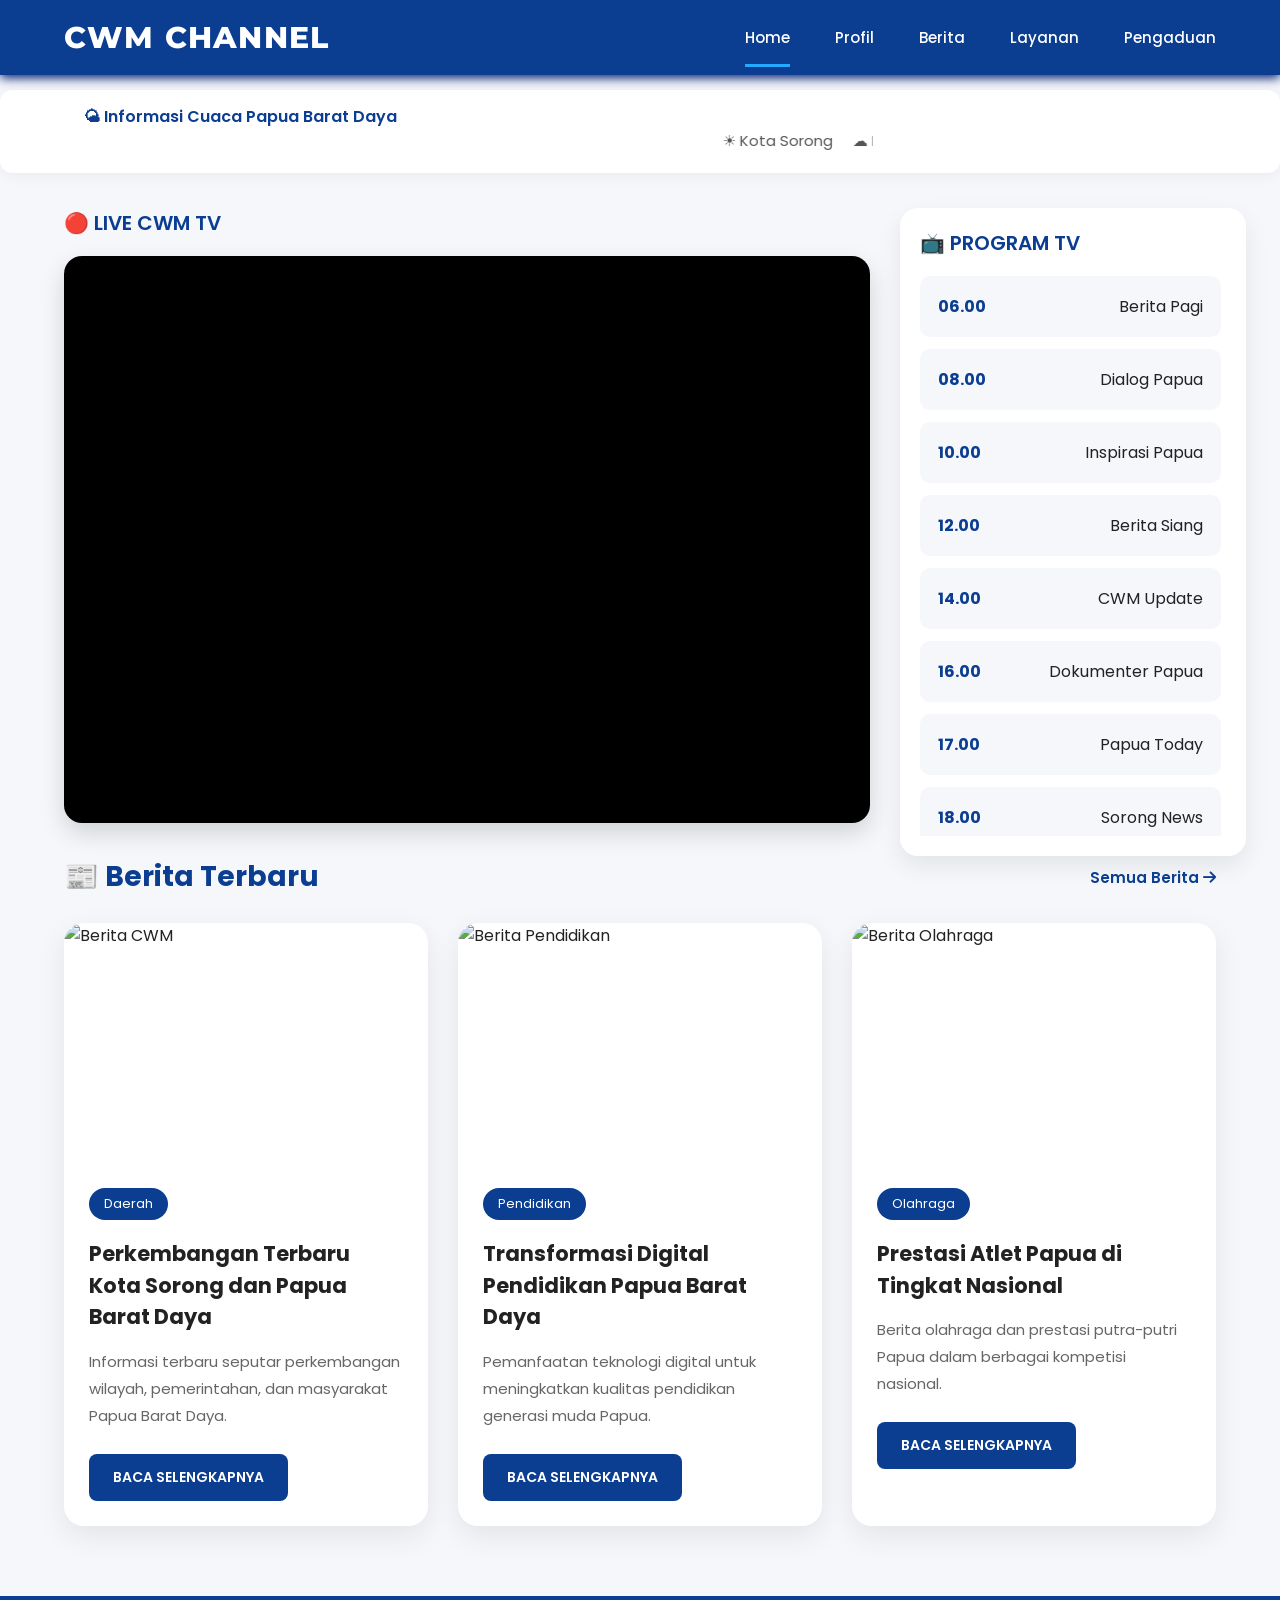
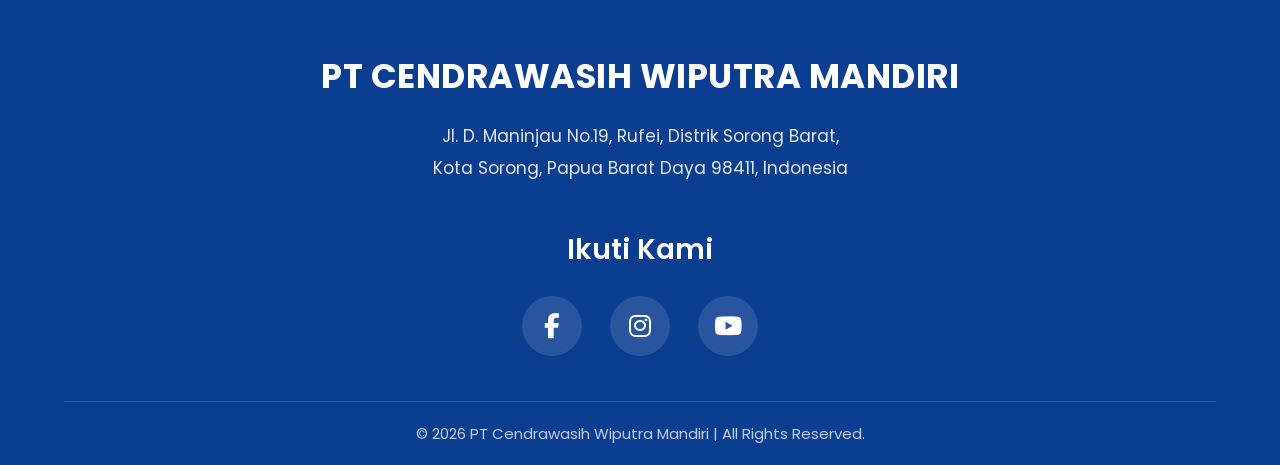
==== commit d0c70d22: "Update index.html" ====
--- a/index.html
+++ b/index.html
@@ -447,7 +447,7 @@
 
                 <img
 
-                src="jpg/new3.jpg"      
+                src="jpg/staf-cwm.jpg"      
 
                 alt="Berita CWM">
 
